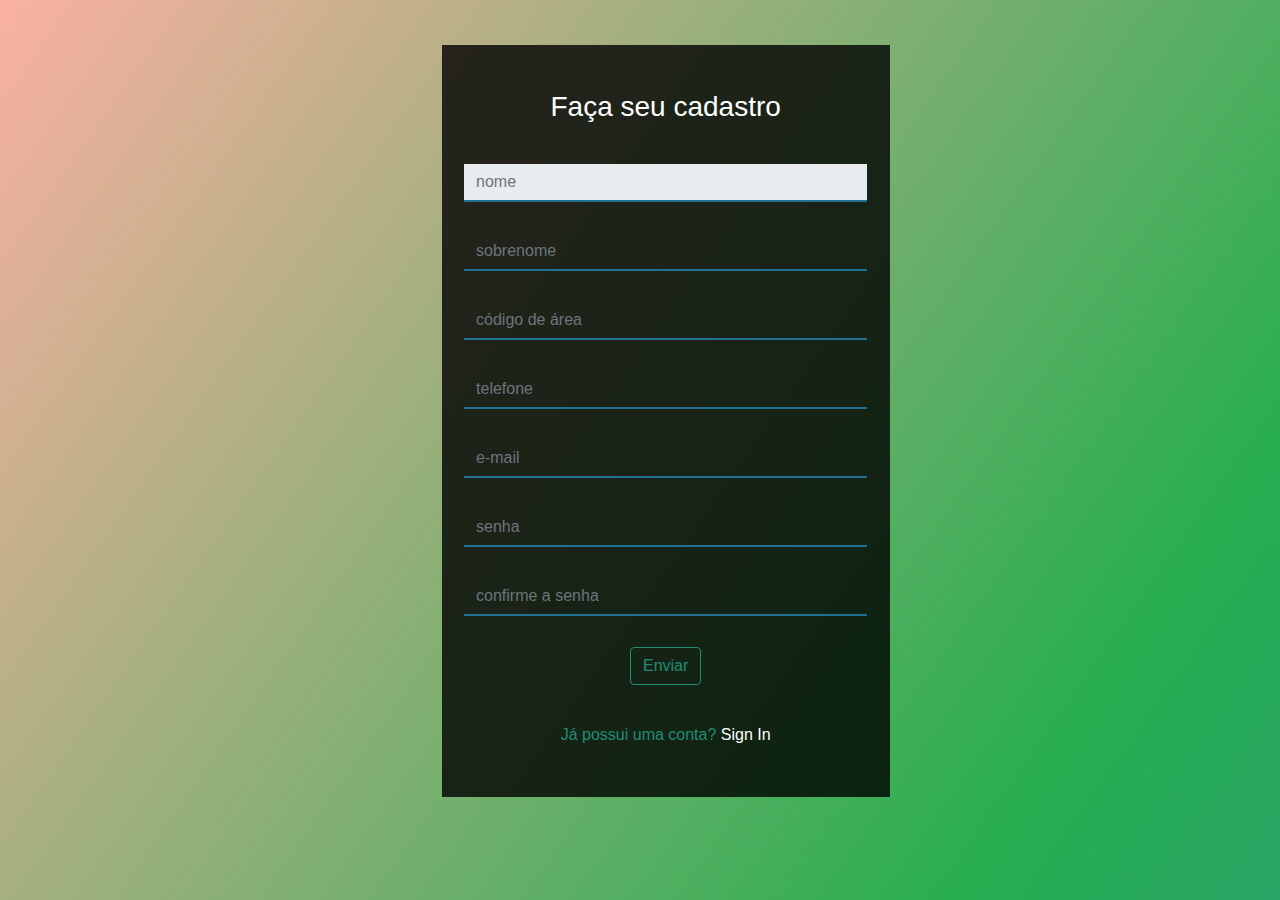
==== index.html @ 5bf991d1 "teste autocomplete" ====
<!doctype html>
<html lang="en">
  <head>
    <!-- Required meta tags -->
    <meta charset="utf-8">
    <meta name="viewport" content="width=device-width, initial-scale=1, shrink-to-fit=no">

    <!-- Bootstrap CSS -->
    <link rel="stylesheet" href="https://stackpath.bootstrapcdn.com/bootstrap/4.3.1/css/bootstrap.min.css" integrity="sha384-ggOyR0iXCbMQv3Xipma34MD+dH/1fQ784/j6cY/iJTQUOhcWr7x9JvoRxT2MZw1T" crossorigin="anonymous">
    <link rel="stylesheet" href="style.css">

    <title>Amazing Form</title>
  </head>
  <body>
    <section class="container-fluid">
      <section class="row">
        <section class="col-12 col-sm col-sm-6 col-md-3 offset-sm-4">
          <form autocomplete="off" class="justify-content-center form-container d-flex align-items-center flex-column h-100" novalidate>
            <h3 class="form-title text-center">Faça seu cadastro</h3>
              <div class="form-group">
                <input id="fieldName" onfocusout="validateName()" type="text" onfocus="this.removeAttribute('readonly');" readonly class="form-control"  aria-describedby="namelHelp" placeholder="nome">
                <small id="namePrompt" class="form-text"></small>
              </div>
              <div class="form-group">
                <input id="fieldLastName" onfocusout="validateLastName()" type="text" class="form-control" aria-describedby="lastnamelHelp" placeholder="sobrenome">
                <small id="last_namePrompt" class="form-text"></small>
              </div>
              <div class="form-group">
                <input id="fieldDDD" onfocusout="validateDDD()" type="tel" class="form-control" aria-describedby="dddHelp" placeholder="código de área">
                <small id="ddd_Prompt" class="form-text"></small>
              </div>
              <div class="form-group">
                <input id="fieldPhone" onfocusout="validatePhone()" type="tel" class="form-control" aria-describedby="phoneHelp" placeholder="telefone">
                <small id="phone_Prompt" class="form-text"></small>
              </div>
              <div class="form-group">
                <input id="fieldEmail" onfocusout="validateEmail()" type="email" class="form-control"  aria-describedby="emailHelp" placeholder="e-mail">
                <small id="email_Prompt" class="form-text"></small>
              </div>
              <div class="form-group">
                <input id="fieldPassword" onfocusout="validatePassword()" type="password" class="form-control" placeholder="senha">
                <small id="password_Prompt" class="form-text"></small>
              </div>
              <div class="form-group">
                <input id="fieldPassword2" onfocusout="validatePassword2()" type="password" class="form-control"  placeholder="confirme a senha">
                <small id="password_Prompt2" class="form-text"></small>
              </div>
              <button onclick="submitFunction()" type="submit" class="btn btn-outline-primary " >Enviar</button>
              <h4 id="success_message" class="text-center">Obrigado pela participação!</h4>
              <h6 class="signIn text-center">Já possui uma conta?<a href="index-login.html"> Sign In</a></h3>

          </form>
        </section>
      </section> <!-- end row -->
    </section> <!-- end container-fluid -->


    <!-- Optional JavaScript -->
    <!-- jQuery first, then Popper.js, then Bootstrap JS -->
    <script src="https://code.jquery.com/jquery-3.3.1.slim.min.js" integrity="sha384-q8i/X+965DzO0rT7abK41JStQIAqVgRVzpbzo5smXKp4YfRvH+8abtTE1Pi6jizo" crossorigin="anonymous"></script>
    <script src="https://cdnjs.cloudflare.com/ajax/libs/popper.js/1.14.7/umd/popper.min.js" integrity="sha384-UO2eT0CpHqdSJQ6hJty5KVphtPhzWj9WO1clHTMGa3JDZwrnQq4sF86dIHNDz0W1" crossorigin="anonymous"></script>
    <script src="https://stackpath.bootstrapcdn.com/bootstrap/4.3.1/js/bootstrap.min.js" integrity="sha384-JjSmVgyd0p3pXB1rRibZUAYoIIy6OrQ6VrjIEaFf/nJGzIxFDsf4x0xIM+B07jRM" crossorigin="anonymous"></script>
    <script src="main.js"></script>
  </body>
</html>
---- style.css ----
body {
  background-image: linear-gradient(125deg, #fab1a0, #27ae50, #2980b9, #e74c3c, #fdcb6e, #8e44ad);
  background-size: 400% 450%;
  animation: bganimation 15s infinite;
}

html, body {
  height: 100%;
}

@keyframes bganimation {
  0% {
    background-position: 0% 50%;
  }
  50% {
    background-position: 100% 50%;
  }
  100% {
    background-position: 0% 50%;
  }
}

a {
  color: white;
  font-weight: 400;
}

a:hover {
  color: #2980b9;
  text-decoration: none
}

h3.form-title {
  margin-bottom: 40px;
  color: white;
}

label  {
  color: white;
}

.modal-content {
  height: 300px !important;
  background: #f53b57;
}

.modal-h3 {
  font-size: 40px;
  margin-top: 20%;
  color: white;
}

.modal_button {
  margin-bottom: 30px;
}

.btn-outline-warning {
  color: white;
  border-color: white;
}

.btn-outline-warning:hover {
  color: white;
  background: #ff5e57;
  border-color: white;
}

.btn-outline-primary {
  color: #218c74;
  border-color: #218c74;
}

.btn-outline-primary:hover {
  color: white;
  border-color: #33d9b2;
  background: #33d9b2
}


.form-group {
  width: 90%;
}

.form-container {
  background: rgba(0, 0, 0, 0.8);
  margin-top: 5vh;
  margin-bottom: 5vh;
}

.form-control {
  border-radius: 0px;
  border: none;
  border-bottom: 2px solid #227093;
  outline: none;
  background: transparent;
}

small {
  margin-bottom: 15px;
}

.form-control:focus {
  border: none;
  border-color: none;
  border-bottom: 2px solid #33d9b2;
  outline: none;
  background: transparent;
  box-shadow: none;
  font-size: 30px;
}


input, select, textarea{
    color: white !important;
}

textarea:focus, input:focus {
    color: white !important;
}

h6.signIn {
  margin-top: 40px;;
  color: #218c74;
}

#success_message {
  display: none;
  margin-top: 2em;
  color: white;
}

/* ========== RESPONSIVE ========== */
@media (min-width: 750px) {
  .form-container {
    width: 35vw;
  }
}
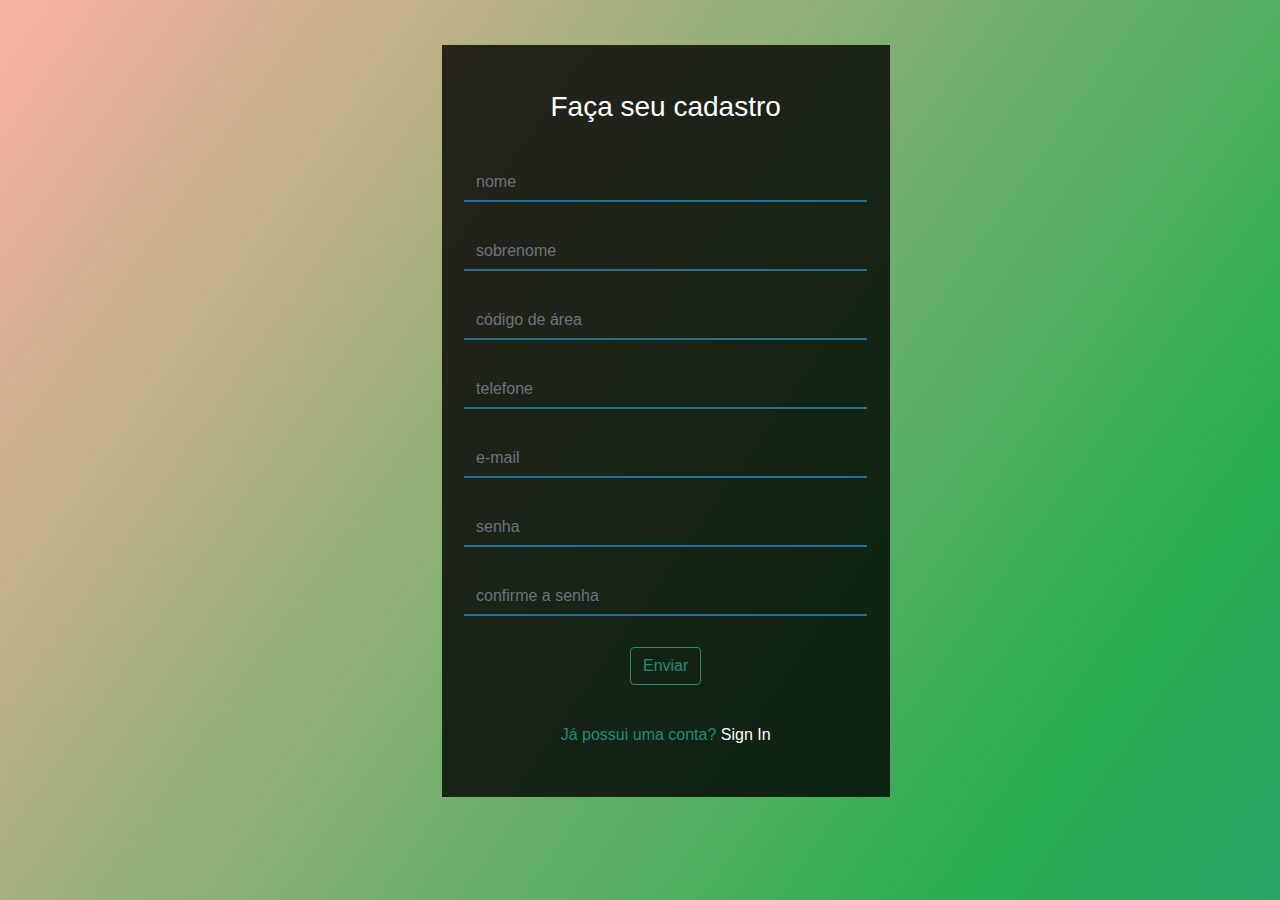
==== commit 73d29fce: "autocomplete 2" ====
--- a/index.html
+++ b/index.html
@@ -15,10 +15,10 @@
     <section class="container-fluid">
       <section class="row">
         <section class="col-12 col-sm col-sm-6 col-md-3 offset-sm-4">
-          <form autocomplete="off" class="justify-content-center form-container d-flex align-items-center flex-column h-100" novalidate>
+          <form autocomplete="false" class="justify-content-center form-container d-flex align-items-center flex-column h-100" novalidate>
             <h3 class="form-title text-center">Faça seu cadastro</h3>
               <div class="form-group">
-                <input id="fieldName" onfocusout="validateName()" type="text" onfocus="this.removeAttribute('readonly');" readonly class="form-control"  aria-describedby="namelHelp" placeholder="nome">
+                <input id="fieldName" onfocusout="validateName()" type="text" class="form-control"  aria-describedby="namelHelp" placeholder="nome">
                 <small id="namePrompt" class="form-text"></small>
               </div>
               <div class="form-group">
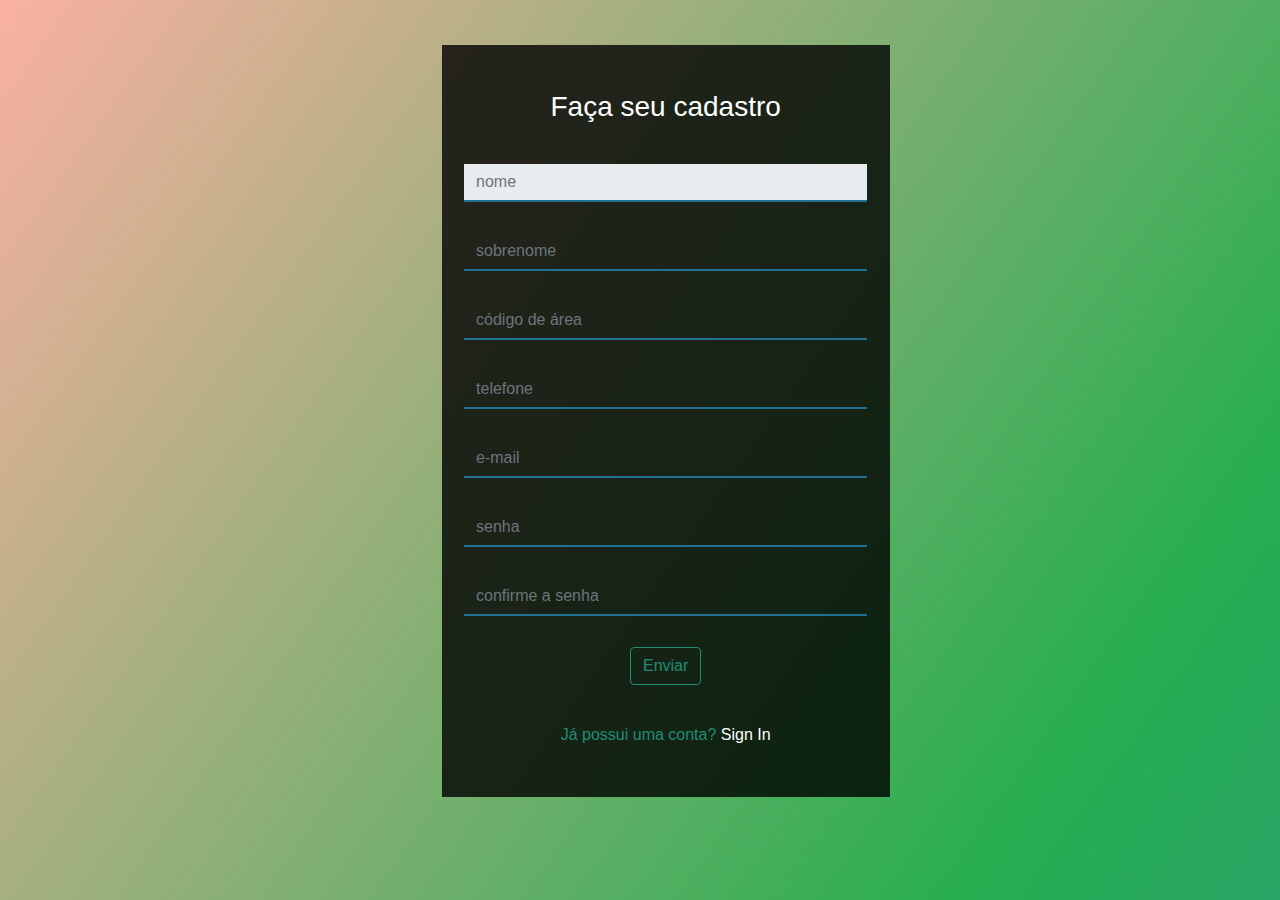
==== commit 0f8b95c6: "autocomplete6" ====
--- a/index.html
+++ b/index.html
@@ -15,10 +15,10 @@
     <section class="container-fluid">
       <section class="row">
         <section class="col-12 col-sm col-sm-6 col-md-3 offset-sm-4">
-          <form autocomplete="false" class="justify-content-center form-container d-flex align-items-center flex-column h-100" novalidate>
+          <form autocomplete="off" class="justify-content-center form-container d-flex align-items-center flex-column h-100" novalidate>
             <h3 class="form-title text-center">Faça seu cadastro</h3>
               <div class="form-group">
-                <input id="fieldName" onfocusout="validateName()" type="text" class="form-control"  aria-describedby="namelHelp" placeholder="nome">
+                <input readonly onfocus="$(this).removeAttr('readonly');" id="fieldName" onfocusout="validateName()" type="text" class="form-control"  aria-describedby="namelHelp" placeholder="nome">
                 <small id="namePrompt" class="form-text"></small>
               </div>
               <div class="form-group">
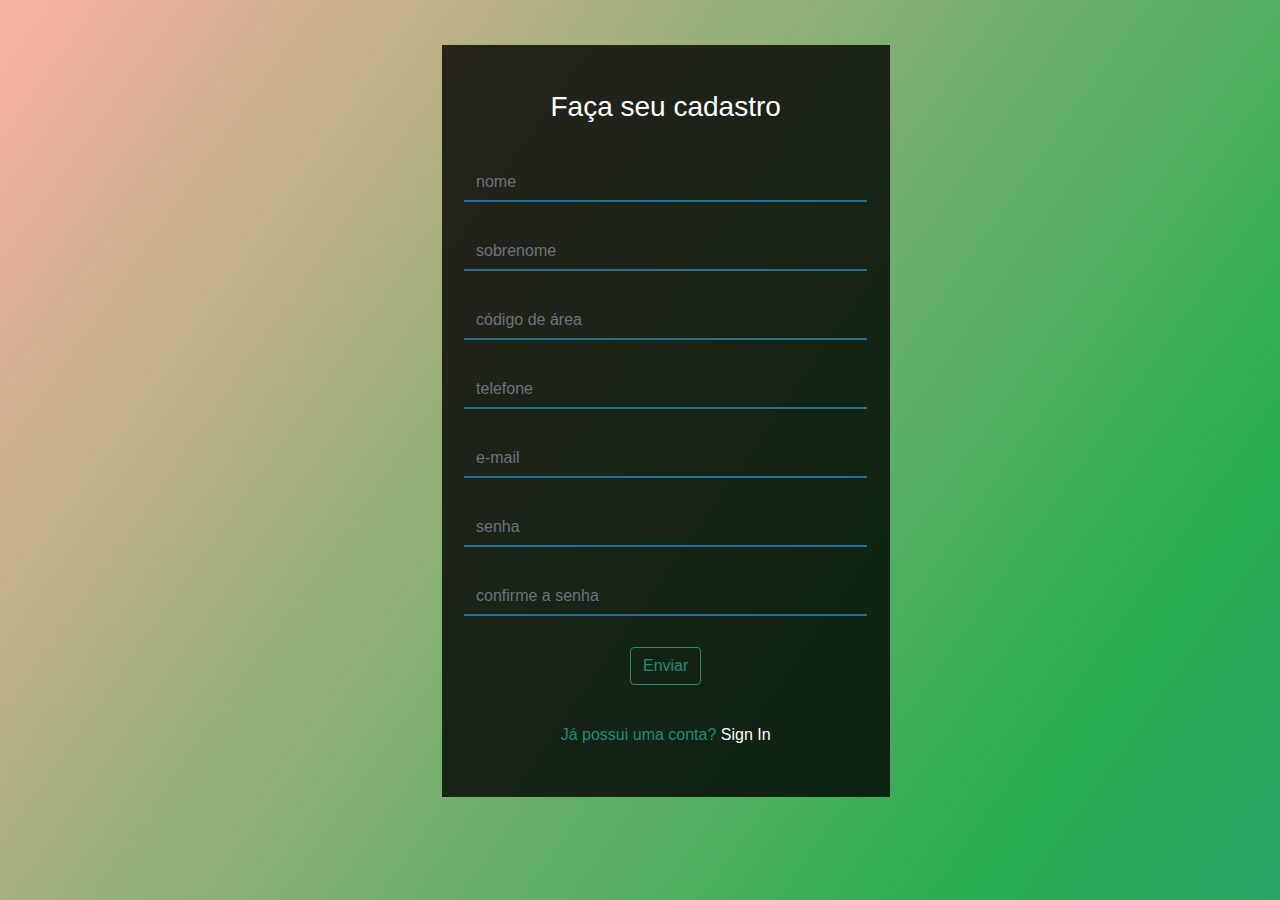
==== commit 301c1a10: "autocomplete7" ====
--- a/index.html
+++ b/index.html
@@ -18,7 +18,7 @@
           <form autocomplete="off" class="justify-content-center form-container d-flex align-items-center flex-column h-100" novalidate>
             <h3 class="form-title text-center">Faça seu cadastro</h3>
               <div class="form-group">
-                <input readonly onfocus="$(this).removeAttr('readonly');" id="fieldName" onfocusout="validateName()" type="text" class="form-control"  aria-describedby="namelHelp" placeholder="nome">
+                <input id="fieldName" onfocusout="validateName()" type="text" autocomplete="nope" class="form-control"  aria-describedby="namelHelp" placeholder="nome">
                 <small id="namePrompt" class="form-text"></small>
               </div>
               <div class="form-group">
